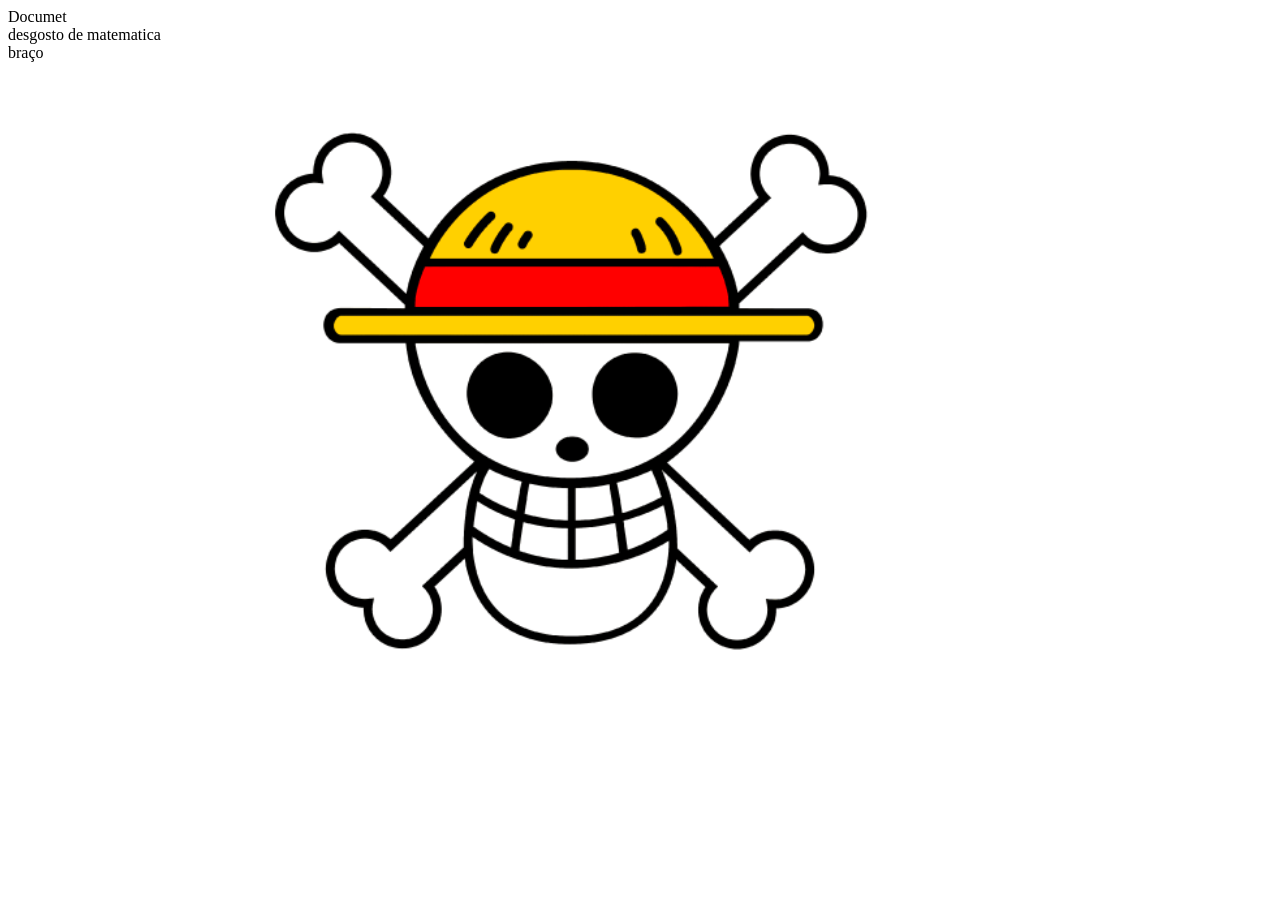
==== index.html @ d759d72b "Add files via upload" ====
<!DOCTYPE html>
<html lang="pt.br">
<head>
    <meta charset="UTF-8">
    <meta name="viewport" content="width=device-width, initial-scale=1.0">
    <litle>Documet</litle>
    <link rel="styleheet" href="style.css">
</head>
<body>
    <header>
        <div>
            desgosto de matematica
        </div>
    </header>
    <aside>braço</aside>
    <main>
        <div class="main">
            <div class="card">
            <img src="imagens/one.piece" alt="">

            </div>
        </div>
    </main>
</body>
</html>
---- style.css ----
body{
    display: grid;
    grid-template-areas: ;
    grid-template-rows: 200px 600px 150px;
    grid-template-columns: 200px auto auto;
}
header{
    gri
}
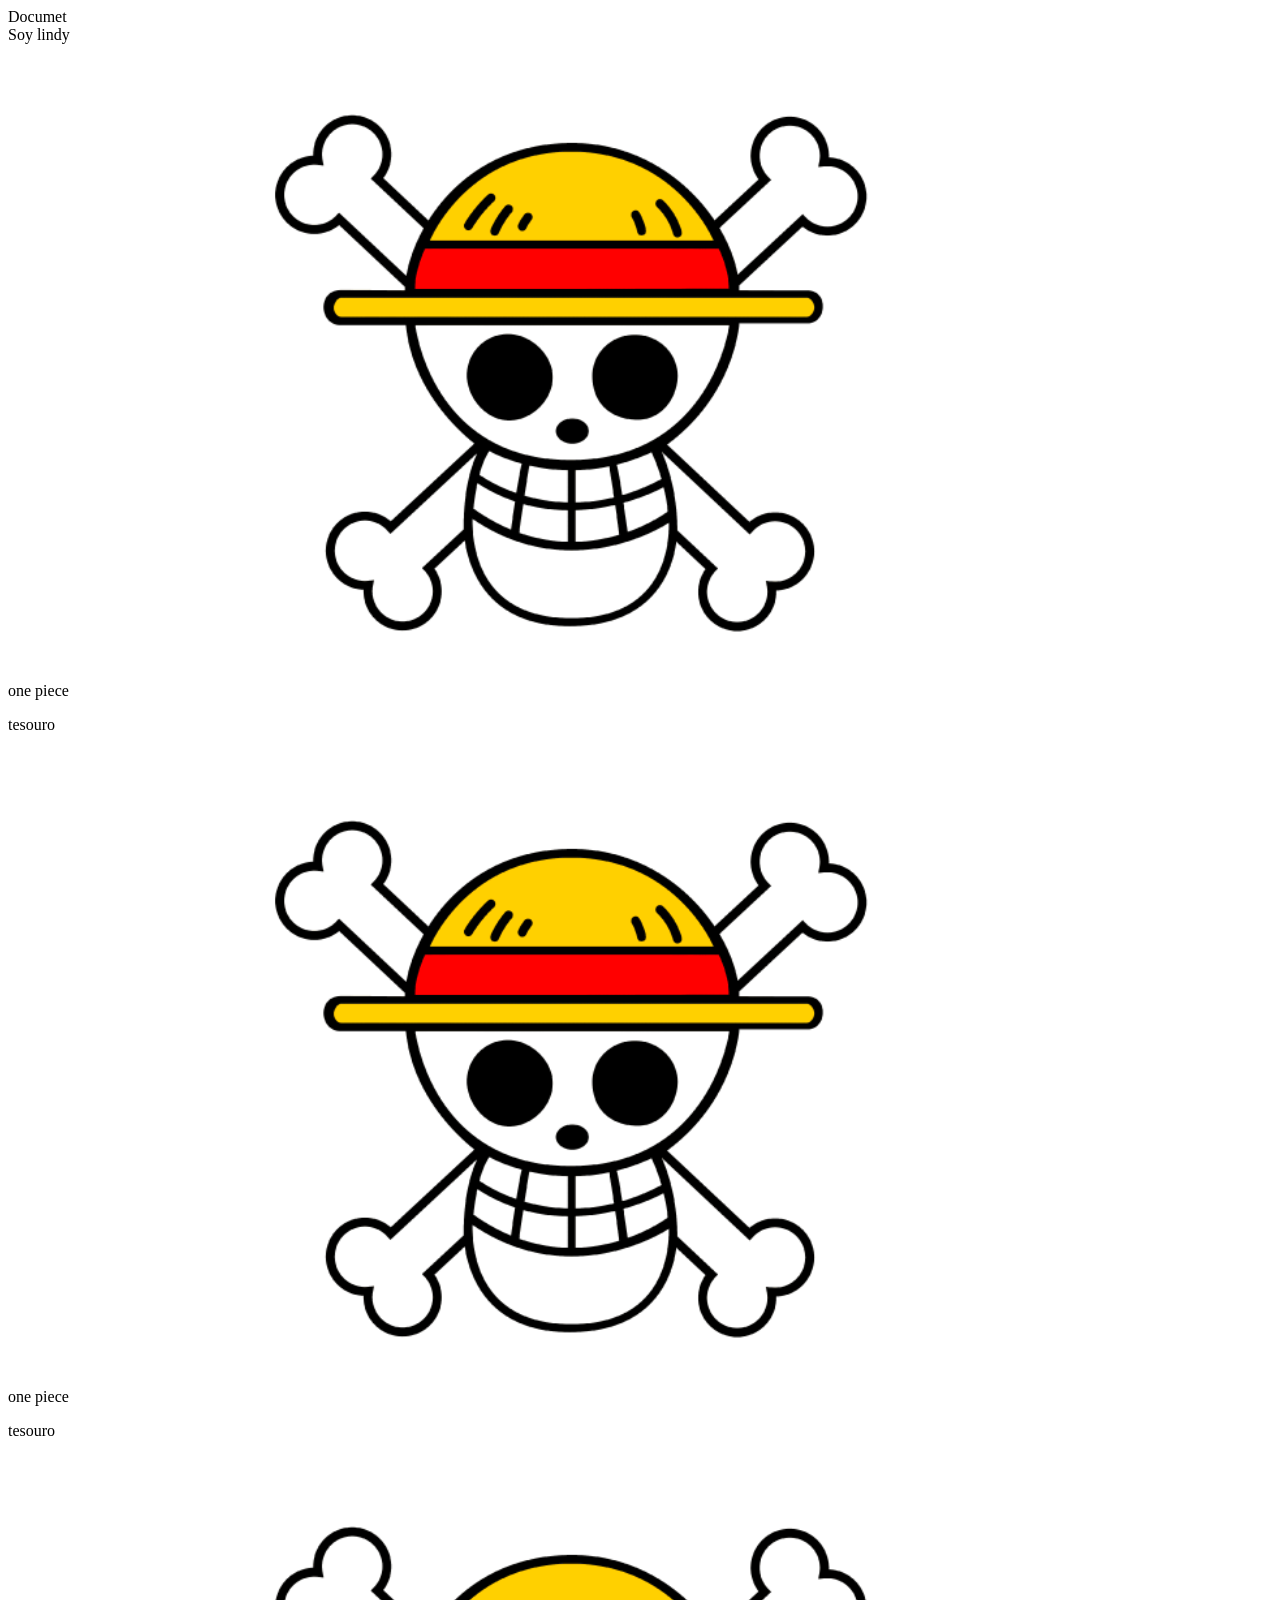
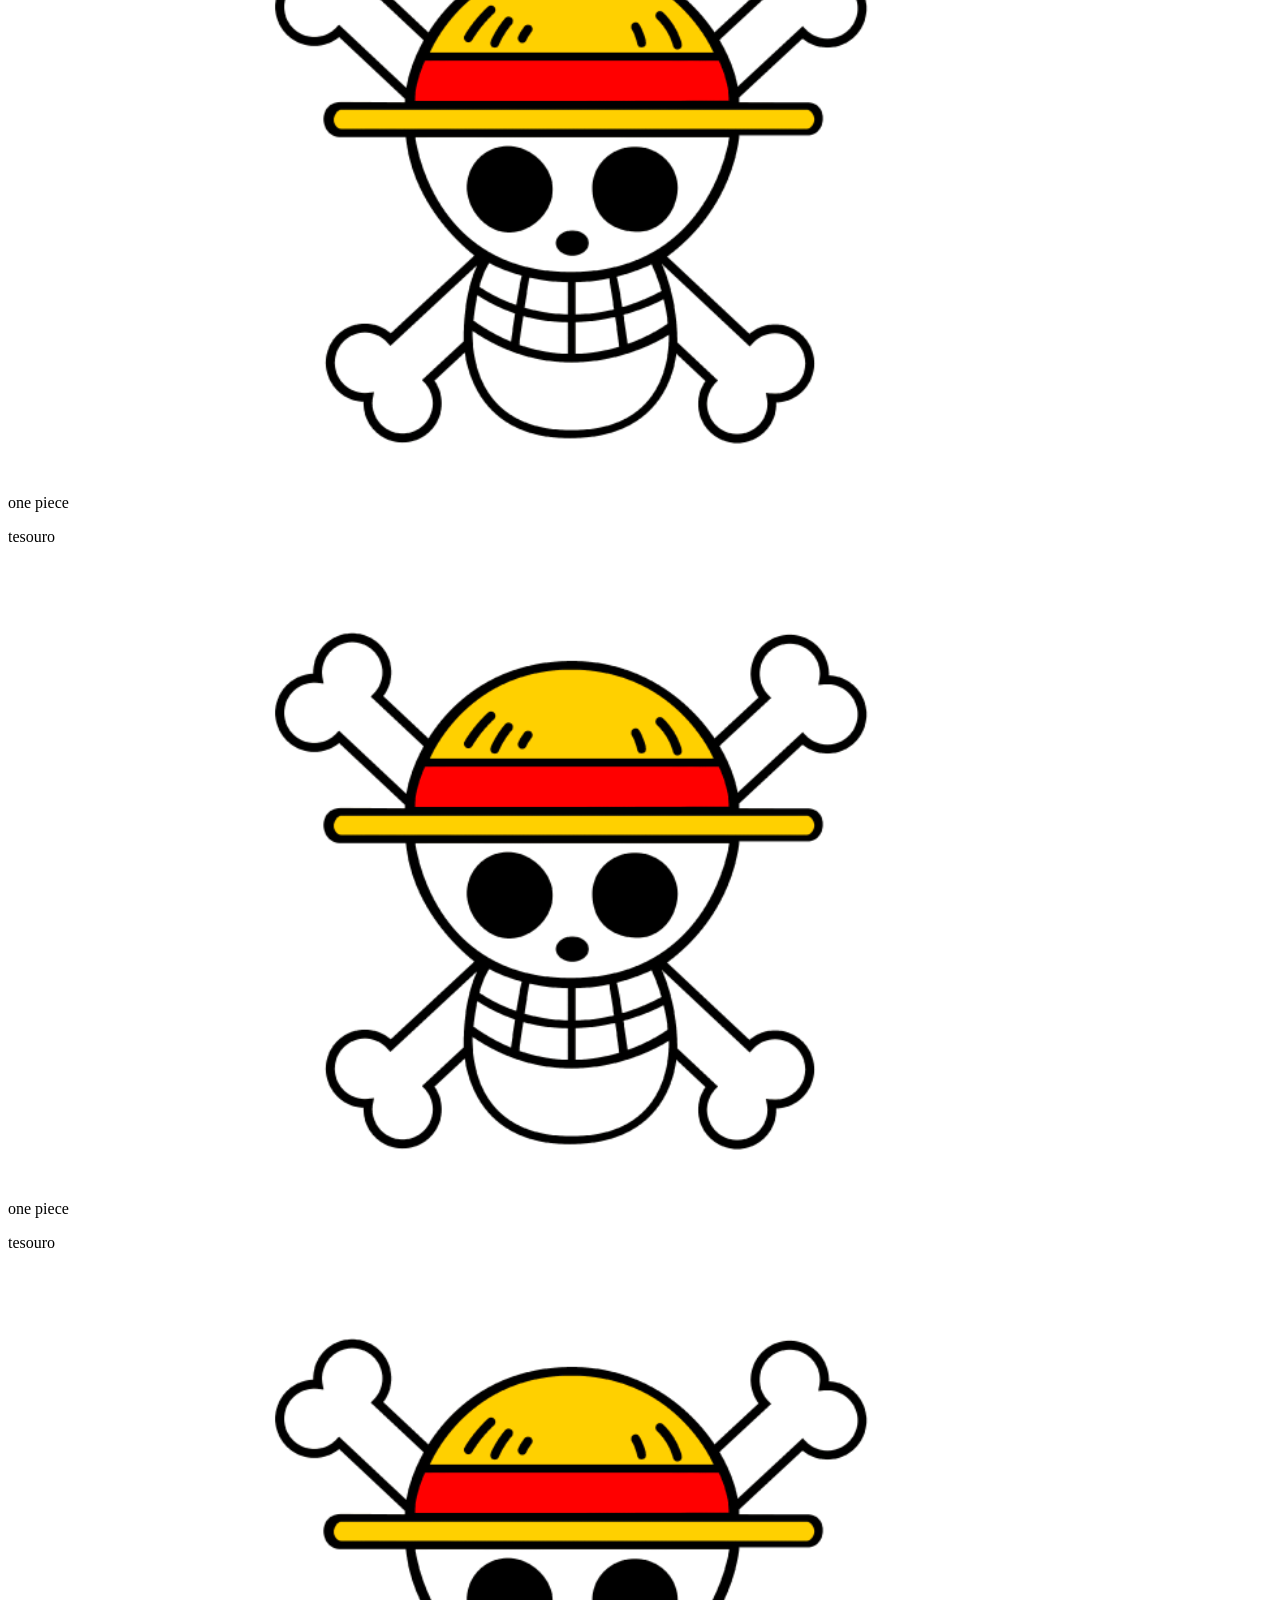
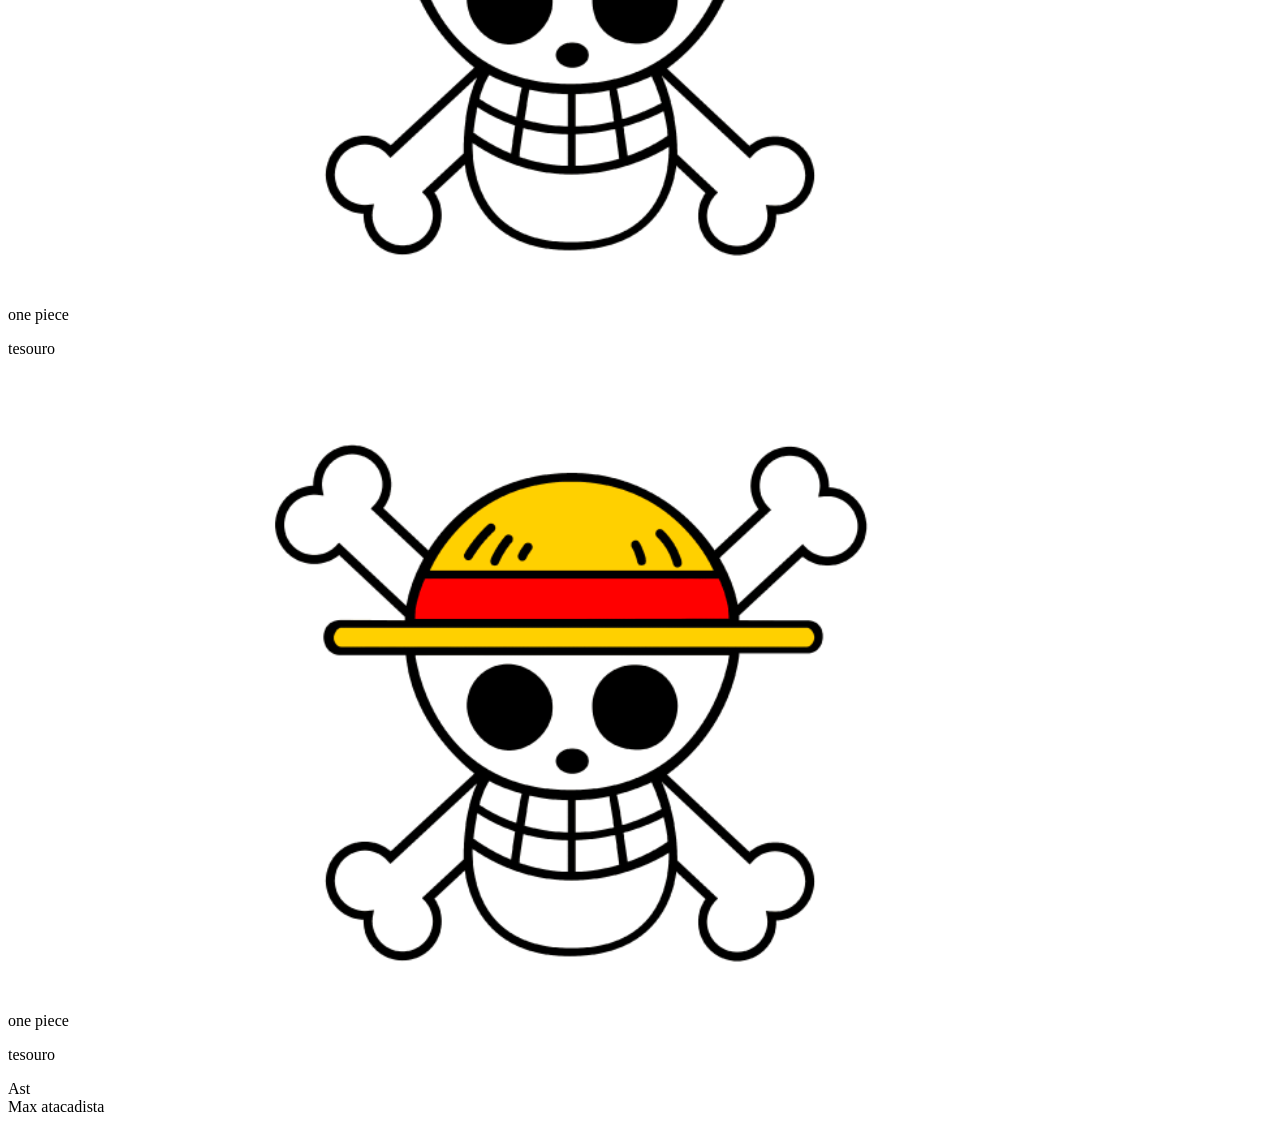
==== commit acc6d214: "Add files via upload" ====
--- a/index.html
+++ b/index.html
@@ -8,18 +8,48 @@
 </head>
 <body>
     <header>
-        <div>
-            desgosto de matematica
+        Soy lindy
+    </header>
+    <main>
+        <section>
+        <div class="card">
+            <img class="onepiece" src="imagens/one.piece">
+            <p>one piece</p>
+            <p>tesouro</p>
         </div>
-    </header>
-    <aside>braço</aside>
-    <main>
-        <div class="main">
-            <div class="card">
-            <img src="imagens/one.piece" alt="">
+        <div class="card">
+            <img class="onepiece" src="imagens/one.piece">
+            <p>one piece</p>
+            <p>tesouro</p>
+        </div>
+        <div class="card">
+            <img class="onepiece" src="imagens/one.piece">
+            <p>one piece</p>
+            <p>tesouro</p>
+        </div>
+        <div class="card">
+            <img class="onepiece" src="imagens/one.piece">
+            <p>one piece</p>
+            <p>tesouro</p>
+        </div>
+        <div class="card">
+            <img class="onepiece" src="imagens/one.piece">
+            <p>one piece</p>
+            <p>tesouro</p>
+        </div>
+        <div class="card">
+            <img class="onepiece" src="imagens/one.piece">
+            <p>one piece</p>
+            <p>tesouro</p>
+        </div>
+        </section>
 
-            </div>
-        </div>
-    </main>
+</main>
+<aside>
+    Ast
+</aside>
+<footer>
+    Max atacadista
+</footer>
 </body>
-</html>
+</html>
--- a/style.css
+++ b/style.css
@@ -1,9 +1,86 @@
+body{
+    display: grid
+    grid-template-areas:
+    "cabeca cabeca cabeca"
+    "braco corpo corpo"
+    "perna perna perna";
+    grid-template-rows: 200px 750px 250px;
+    grid-template-columns: 200px 150px;
+}
+header{
+    background-color: blue;
+    grid-area: cabeca;
+}
+main{
+    background-color: blueviolet;
+    grid-area: corpo;
+    height: 750px;
+}
+aside{
+    background-color: aquamarine;
+    grid-area: braco;
+}
+footer{
+    background-color: brown;
+    grid-area: perna;
+    height: auto;
+}
+@media only screen and (max-width: 850px){
 body{
     display: grid;
-    grid-template-areas: ;
-    grid-template-rows: 200px 600px 150px;
-    grid-template-columns: 200px auto auto;
+    grid-template-areas: 
+    "cabeca cabeca"
+    "braco braco"
+    "corpo corpo"
+    "perna perna";
+    grid-template-rows: 200px 50px auto 250px;
+    grid-template-columns: 80px auto;
 }
-header{
-    gri
+}
+@media only screen and (max-width: 550px){
+body{
+    "corpo corpo"
+    "perna parna"
+    grid-template-rows: 220px 50px auto 250px;
+    grid-template-columns: 80px auto;
+}
+}
+@media only screen and (max-width: 550px){
+body{
+    display: grid;
+    grid-template-areas: 
+    "cabeca"
+    "corpo"
+    "perna";
+    grid-template-rows: 150px auto 150px;
+    grid-template-columns: 550px;
+
+}
+}
+.art{
+    display: flex;
+    flex-wrap: wrap;
+    justify-content: center;
+    align-items: center;
+}
+.card{
+    border: pink 2px solid;
+    background-color: yellow;
+    width: 400px;
+    padding: 20px;
+    text-align: center;
+    border-radius: 15px;
+    margin: 20px;
+}
+.img_card{
+    width: 300px;
+    height: auto;
+}
+.texto_card{
+    color: aliceblue;
+    font-size: x-large;
+}
+.jogadores{
+    width: 300px;
+    height: auto;
 }
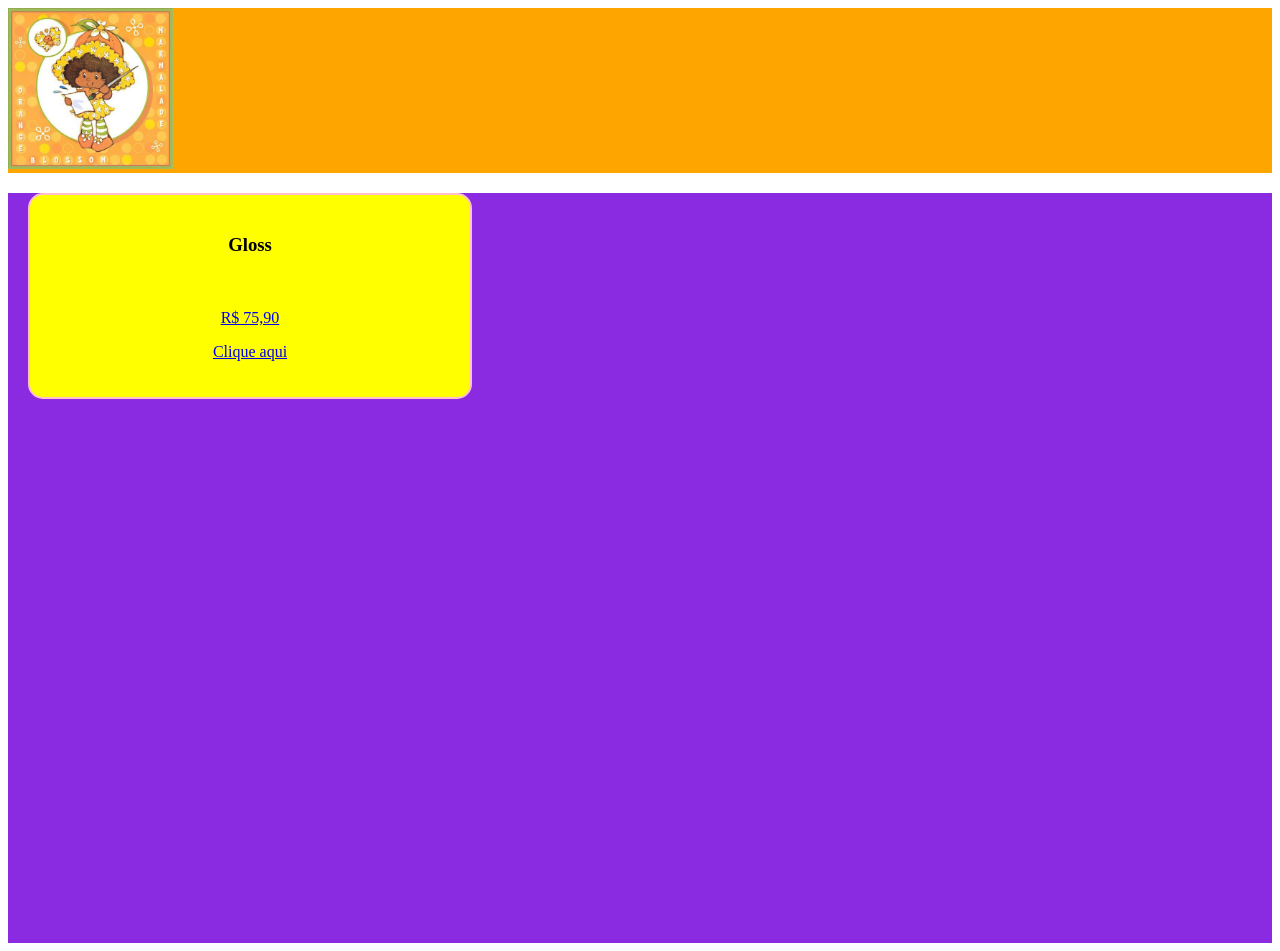
==== commit 945ab274: "Add files via upload" ====
--- a/index.html
+++ b/index.html
@@ -3,53 +3,26 @@
 <head>
     <meta charset="UTF-8">
     <meta name="viewport" content="width=device-width, initial-scale=1.0">
-    <litle>Documet</litle>
-    <link rel="styleheet" href="style.css">
+    <title>Laranjinha</title>
+    <link rel="stylesheet" href="style.css">
 </head>
+
 <body>
     <header>
-        Soy lindy
+    <img class="logo" src="imagens/logo.laranjinha">
     </header>
     <main>
-        <section>
+    
+    <section class="mae">
         <div class="card">
-            <img class="onepiece" src="imagens/one.piece">
-            <p>one piece</p>
-            <p>tesouro</p>
+            <h3>Gloss</h3>
+            <a href="Gloss">
+                <img src="" alt="">
+                <p>R$ 75,90</p>
+                <div class="botao">
+                    <p>Clique aqui</p>
+                </div>
+            </a>
         </div>
-        <div class="card">
-            <img class="onepiece" src="imagens/one.piece">
-            <p>one piece</p>
-            <p>tesouro</p>
-        </div>
-        <div class="card">
-            <img class="onepiece" src="imagens/one.piece">
-            <p>one piece</p>
-            <p>tesouro</p>
-        </div>
-        <div class="card">
-            <img class="onepiece" src="imagens/one.piece">
-            <p>one piece</p>
-            <p>tesouro</p>
-        </div>
-        <div class="card">
-            <img class="onepiece" src="imagens/one.piece">
-            <p>one piece</p>
-            <p>tesouro</p>
-        </div>
-        <div class="card">
-            <img class="onepiece" src="imagens/one.piece">
-            <p>one piece</p>
-            <p>tesouro</p>
-        </div>
-        </section>
 
-</main>
-<aside>
-    Ast
-</aside>
-<footer>
-    Max atacadista
-</footer>
-</body>
-</html>+    </section>
--- a/style.css
+++ b/style.css
@@ -1,3 +1,27 @@
+header{
+    background-color: orange;
+    margin: 0%;
+}
+.logo{
+    width: 165px;
+}
+
+
+
+
+
+
+
+
+
+
+
+
+
+
+
+
+
 body{
     display: grid
     grid-template-areas:
@@ -6,10 +30,6 @@
     "perna perna perna";
     grid-template-rows: 200px 750px 250px;
     grid-template-columns: 200px 150px;
-}
-header{
-    background-color: blue;
-    grid-area: cabeca;
 }
 main{
     background-color: blueviolet;
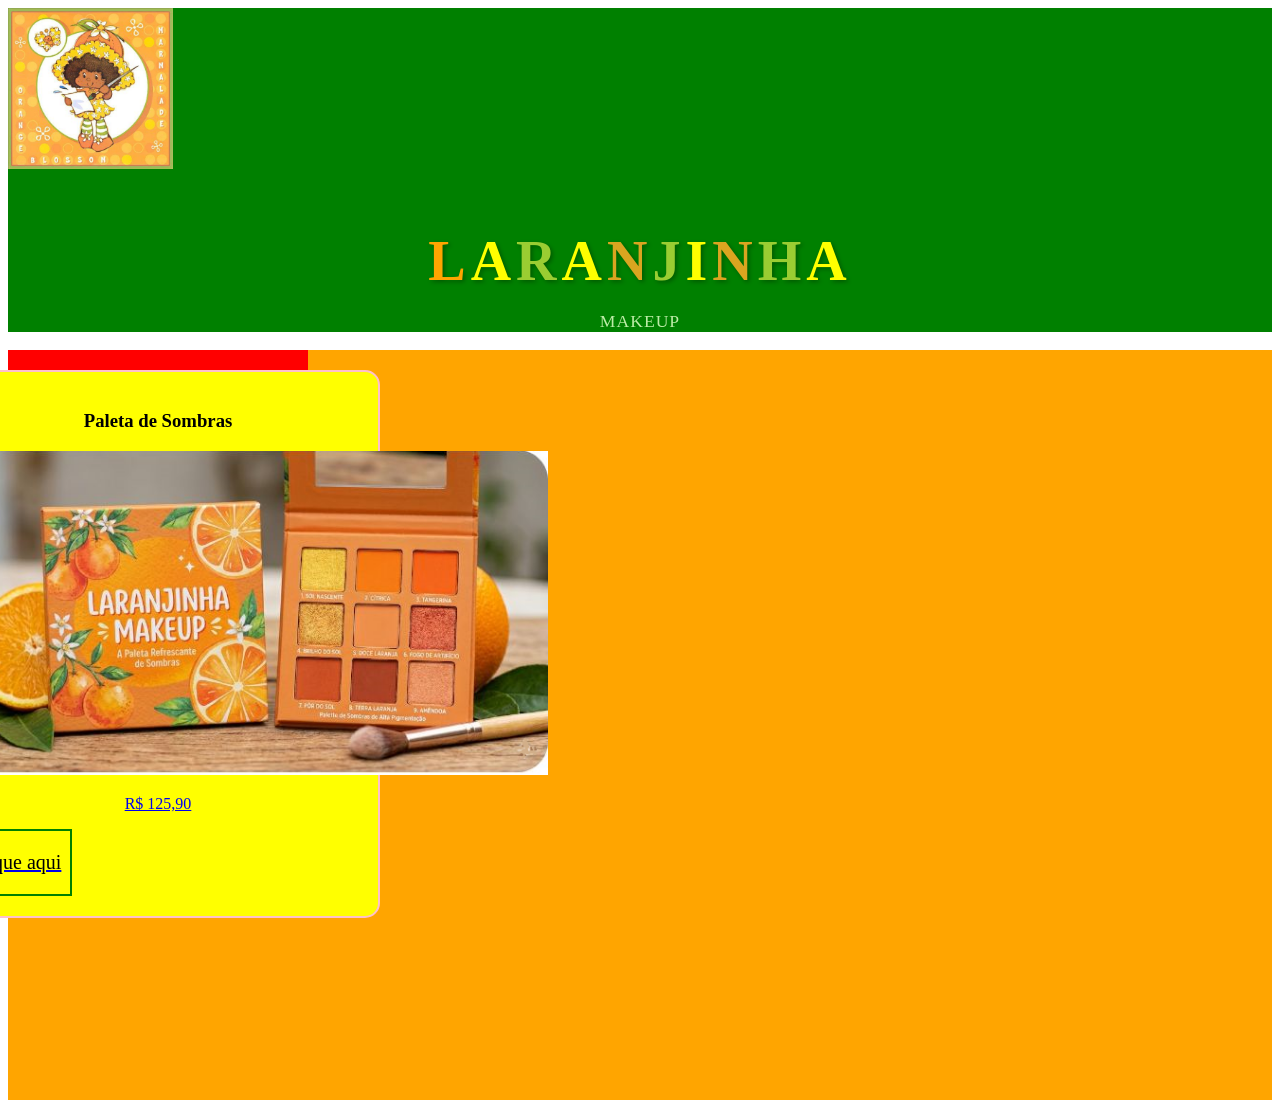
==== commit d963dc3d: "Add files via upload" ====
--- a/index.html
+++ b/index.html
@@ -10,15 +10,24 @@
 <body>
     <header>
     <img class="logo" src="imagens/logo.laranjinha">
+     <div class="titulo-principal">
+                <p class="rainbow">
+                    <span id="ll">L</span><span id="aa">A</span><span id="rr">R</span><span id="aa">A</span><span id="nn">N</span><span id="jj">J</span><span id="ii">I</span><span id="nn">N</span><span id="hh">H</span><span id="aa">A</span>
+                </p>
+                <p class="subtitulo">MAKEUP</p>
+            </div>
+
+            <img class="parana" src="imagens/Brasão_do_Paraná.svg" alt="Brasão PR" onerror="this.style.display='none'">
+        </div>
     </header>
     <main>
     
     <section class="mae">
         <div class="card">
-            <h3>Gloss</h3>
-            <a href="Gloss">
-                <img src="" alt="">
-                <p>R$ 75,90</p>
+            <h3>Paleta de Sombras</h3>
+            <a href="paleta.html">
+                <img src="imagens/paleta.png">
+                <p>R$ 125,90</p>
                 <div class="botao">
                     <p>Clique aqui</p>
                 </div>
--- a/style.css
+++ b/style.css
@@ -1,14 +1,92 @@
 header{
+    background-color: green;
+    margin: 0%;
+}
+main{
     background-color: orange;
-    margin: 0%;
+    grid-area: corpo;
+    height: 750px;
 }
 .logo{
     width: 165px;
 }
 
+.titulo-principal {
+    text-align: center;
+}
 
+.rainbow {
+    font-size: 3.5rem;
+    font-weight: 900;
+    letter-spacing: 5px;
+    text-shadow: 2px 2px 4px rgba(0,0,0,0.3);
+    margin-bottom: 5px;
+}
 
+/* Cores das letras do título */
+#ll { color: orange; }
+#aa { color: yellow; }
+#rr { color: yellowgreen; }
+#nn { color: goldenrod; }
+#jj { color: yellowgreen; }
+#ii { color: yellow;}
+#hh { color: yellowgreen; }
 
+.subtitulo {
+    font-size: 1.1rem;
+    color: #bdeca7;
+    letter-spacing: 1px;
+}
+
+.mae{
+    background-color: rgb(255, 0, 0);
+    height: 300px;
+    width: 300px;
+    display: flex;
+    align-items: center;
+    justify-content: center;
+    flex-wrap: wrap;
+}
+.card{
+    border: pink 2px solid;
+    background-color: yellow;
+    width: 400px;
+    padding: 20px;
+    text-align: center;
+    border-radius: 15px;
+    margin: 20px;
+}
+img{
+    width: 590px;
+}
+.detalhes{
+    background-color: blueviolet;
+    display: flex;
+    flex-direction: column;
+    justify-content: center;
+    align-items: center;
+    margin: 160px;
+}
+.paleta{
+    display: flex;
+    flex-direction: row;
+    justify-content: space-around;
+}
+.botao{
+    border: 2px green solid;
+    width: 110px;
+    color: black;
+    font-size: 20px;
+}
+/*muda a cor do butão e do texto*/
+.botao:hover{
+    color: rgb(0, 0, 0);
+    background-color: rgb(9, 255, 0);
+}
+footer{
+    height: 300px;
+    background-color: blueviolet;
+}
 
 
 
@@ -24,17 +102,11 @@
 
 body{
     display: grid
-    grid-template-areas:
     "cabeca cabeca cabeca"
     "braco corpo corpo"
     "perna perna perna";
     grid-template-rows: 200px 750px 250px;
     grid-template-columns: 200px 150px;
-}
-main{
-    background-color: blueviolet;
-    grid-area: corpo;
-    height: 750px;
 }
 aside{
     background-color: aquamarine;
@@ -59,8 +131,6 @@
 }
 @media only screen and (max-width: 550px){
 body{
-    "corpo corpo"
-    "perna parna"
     grid-template-rows: 220px 50px auto 250px;
     grid-template-columns: 80px auto;
 }
@@ -83,15 +153,6 @@
     justify-content: center;
     align-items: center;
 }
-.card{
-    border: pink 2px solid;
-    background-color: yellow;
-    width: 400px;
-    padding: 20px;
-    text-align: center;
-    border-radius: 15px;
-    margin: 20px;
-}
 .img_card{
     width: 300px;
     height: auto;
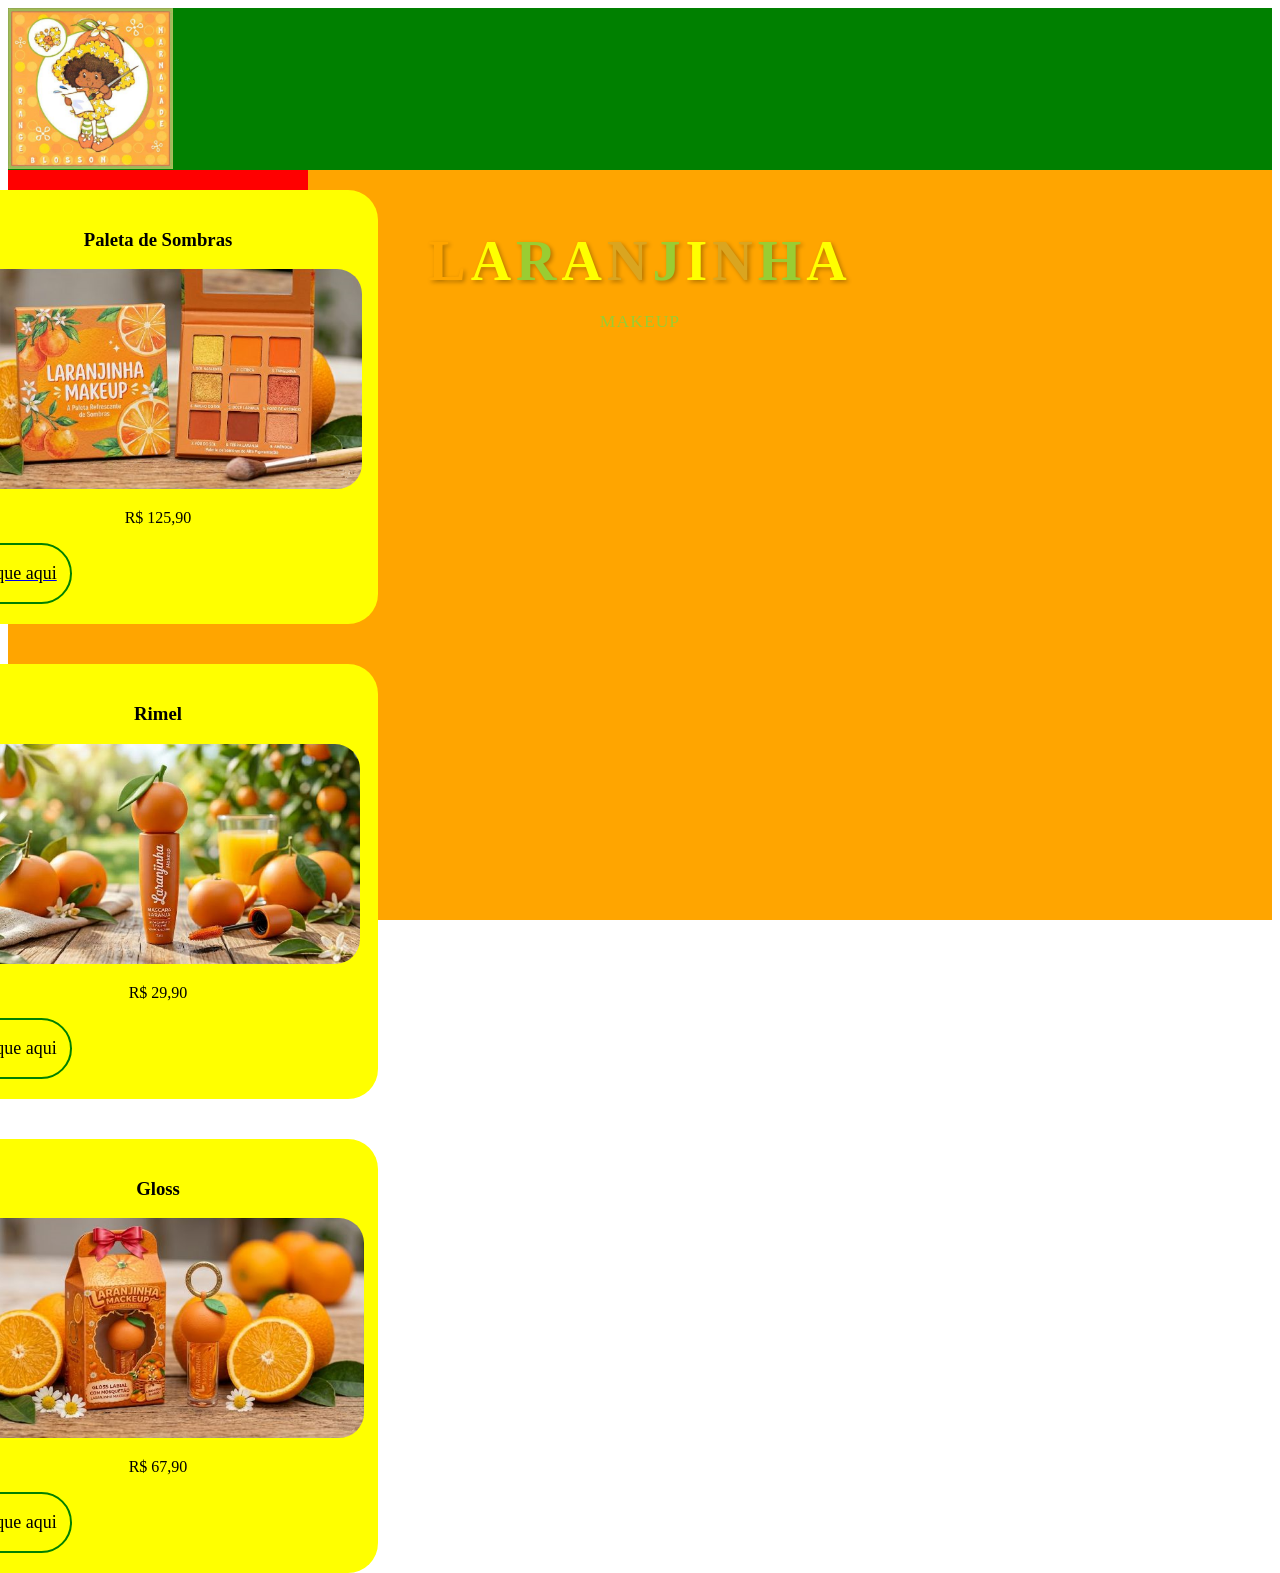
==== commit cde78f34: "Add files via upload" ====
--- a/index.html
+++ b/index.html
@@ -10,24 +10,39 @@
 <body>
     <header>
     <img class="logo" src="imagens/logo.laranjinha">
-     <div class="titulo-principal">
+    <div class="titulo-principal">
                 <p class="rainbow">
                     <span id="ll">L</span><span id="aa">A</span><span id="rr">R</span><span id="aa">A</span><span id="nn">N</span><span id="jj">J</span><span id="ii">I</span><span id="nn">N</span><span id="hh">H</span><span id="aa">A</span>
                 </p>
                 <p class="subtitulo">MAKEUP</p>
-            </div>
-
-            <img class="parana" src="imagens/Brasão_do_Paraná.svg" alt="Brasão PR" onerror="this.style.display='none'">
-        </div>
+    </div>
     </header>
     <main>
     
     <section class="mae">
         <div class="card">
             <h3>Paleta de Sombras</h3>
-            <a href="paleta.html">
-                <img src="imagens/paleta.png">
+            <img src="imagens/paleta.png">
                 <p>R$ 125,90</p>
+                <a href="paleta.html">
+                <div class="botao">
+                    <p>Clique aqui</p>
+                </div>
+            </a>
+        </div>
+        <div class="card">
+            <h3>Rimel</h3>
+                <img src="imagens/remil.png">
+                <p>R$ 29,90</p>
+                <div class="botao">
+                    <p>Clique aqui</p>
+                </div>
+            </a>
+        </div>
+        <div class="card">
+            <h3>Gloss</h3>
+                <img src="imagens/gloss.png">
+                <p>R$ 67,90</p>
                 <div class="botao">
                     <p>Clique aqui</p>
                 </div>
--- a/style.css
+++ b/style.css
@@ -1,12 +1,9 @@
 header{
     background-color: green;
-    margin: 0%;
+    margin: 0;
+    height: 162px;
 }
-main{
-    background-color: orange;
-    grid-area: corpo;
-    height: 750px;
-}
+
 .logo{
     width: 165px;
 }
@@ -34,8 +31,14 @@
 
 .subtitulo {
     font-size: 1.1rem;
-    color: #bdeca7;
+    color: yellowgreen;
     letter-spacing: 1px;
+}
+
+main{
+    background-color: orange;
+    grid-area: corpo;
+    height: 750px;
 }
 
 .mae{
@@ -47,18 +50,25 @@
     justify-content: center;
     flex-wrap: wrap;
 }
+
 .card{
-    border: pink 2px solid;
+    border: yellowgreen;
     background-color: yellow;
     width: 400px;
     padding: 20px;
     text-align: center;
-    border-radius: 15px;
+    border-radius: 30px;
     margin: 20px;
 }
-img{
-    width: 590px;
+.card:hover{
+    box-shadow: inset 2px 2px 2px 1px rgba(m0, 0, 0, 0.2);
 }
+.card img{
+    max-height: 220px;
+    width: auto;
+    border-radius: 25px;
+}
+
 .detalhes{
     background-color: blueviolet;
     display: flex;
@@ -67,101 +77,27 @@
     align-items: center;
     margin: 160px;
 }
+
 .paleta{
     display: flex;
     flex-direction: row;
     justify-content: space-around;
 }
+
 .botao{
     border: 2px green solid;
+    border-radius: 200px;
     width: 110px;
     color: black;
-    font-size: 20px;
+    font-size: large;
 }
 /*muda a cor do butão e do texto*/
 .botao:hover{
     color: rgb(0, 0, 0);
     background-color: rgb(9, 255, 0);
 }
+
 footer{
     height: 300px;
     background-color: blueviolet;
-}
-
-
-
-
-
-
-
-
-
-
-
-
-
-body{
-    display: grid
-    "cabeca cabeca cabeca"
-    "braco corpo corpo"
-    "perna perna perna";
-    grid-template-rows: 200px 750px 250px;
-    grid-template-columns: 200px 150px;
-}
-aside{
-    background-color: aquamarine;
-    grid-area: braco;
-}
-footer{
-    background-color: brown;
-    grid-area: perna;
-    height: auto;
-}
-@media only screen and (max-width: 850px){
-body{
-    display: grid;
-    grid-template-areas: 
-    "cabeca cabeca"
-    "braco braco"
-    "corpo corpo"
-    "perna perna";
-    grid-template-rows: 200px 50px auto 250px;
-    grid-template-columns: 80px auto;
-}
-}
-@media only screen and (max-width: 550px){
-body{
-    grid-template-rows: 220px 50px auto 250px;
-    grid-template-columns: 80px auto;
-}
-}
-@media only screen and (max-width: 550px){
-body{
-    display: grid;
-    grid-template-areas: 
-    "cabeca"
-    "corpo"
-    "perna";
-    grid-template-rows: 150px auto 150px;
-    grid-template-columns: 550px;
-
-}
-}
-.art{
-    display: flex;
-    flex-wrap: wrap;
-    justify-content: center;
-    align-items: center;
-}
-.img_card{
-    width: 300px;
-    height: auto;
-}
-.texto_card{
-    color: aliceblue;
-    font-size: x-large;
-}
-.jogadores{
-    width: 300px;
-    height: auto;
 }
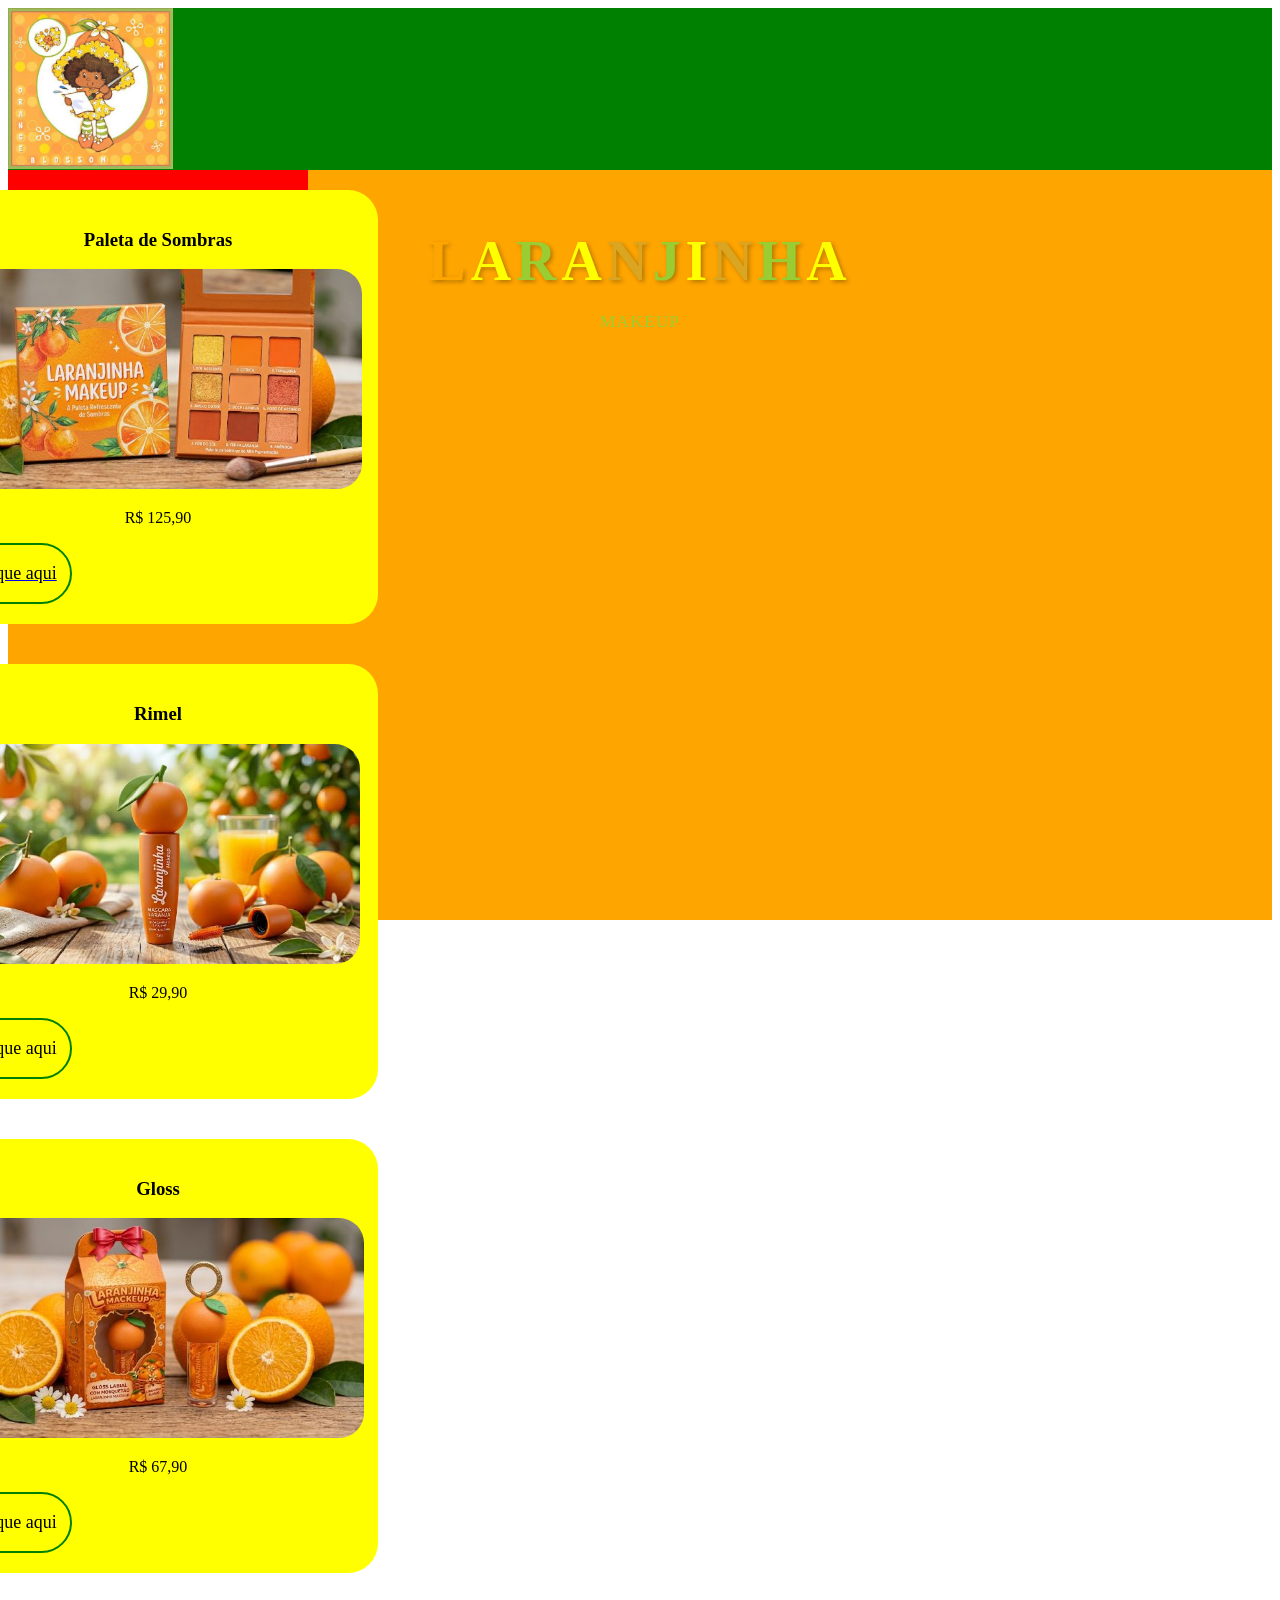
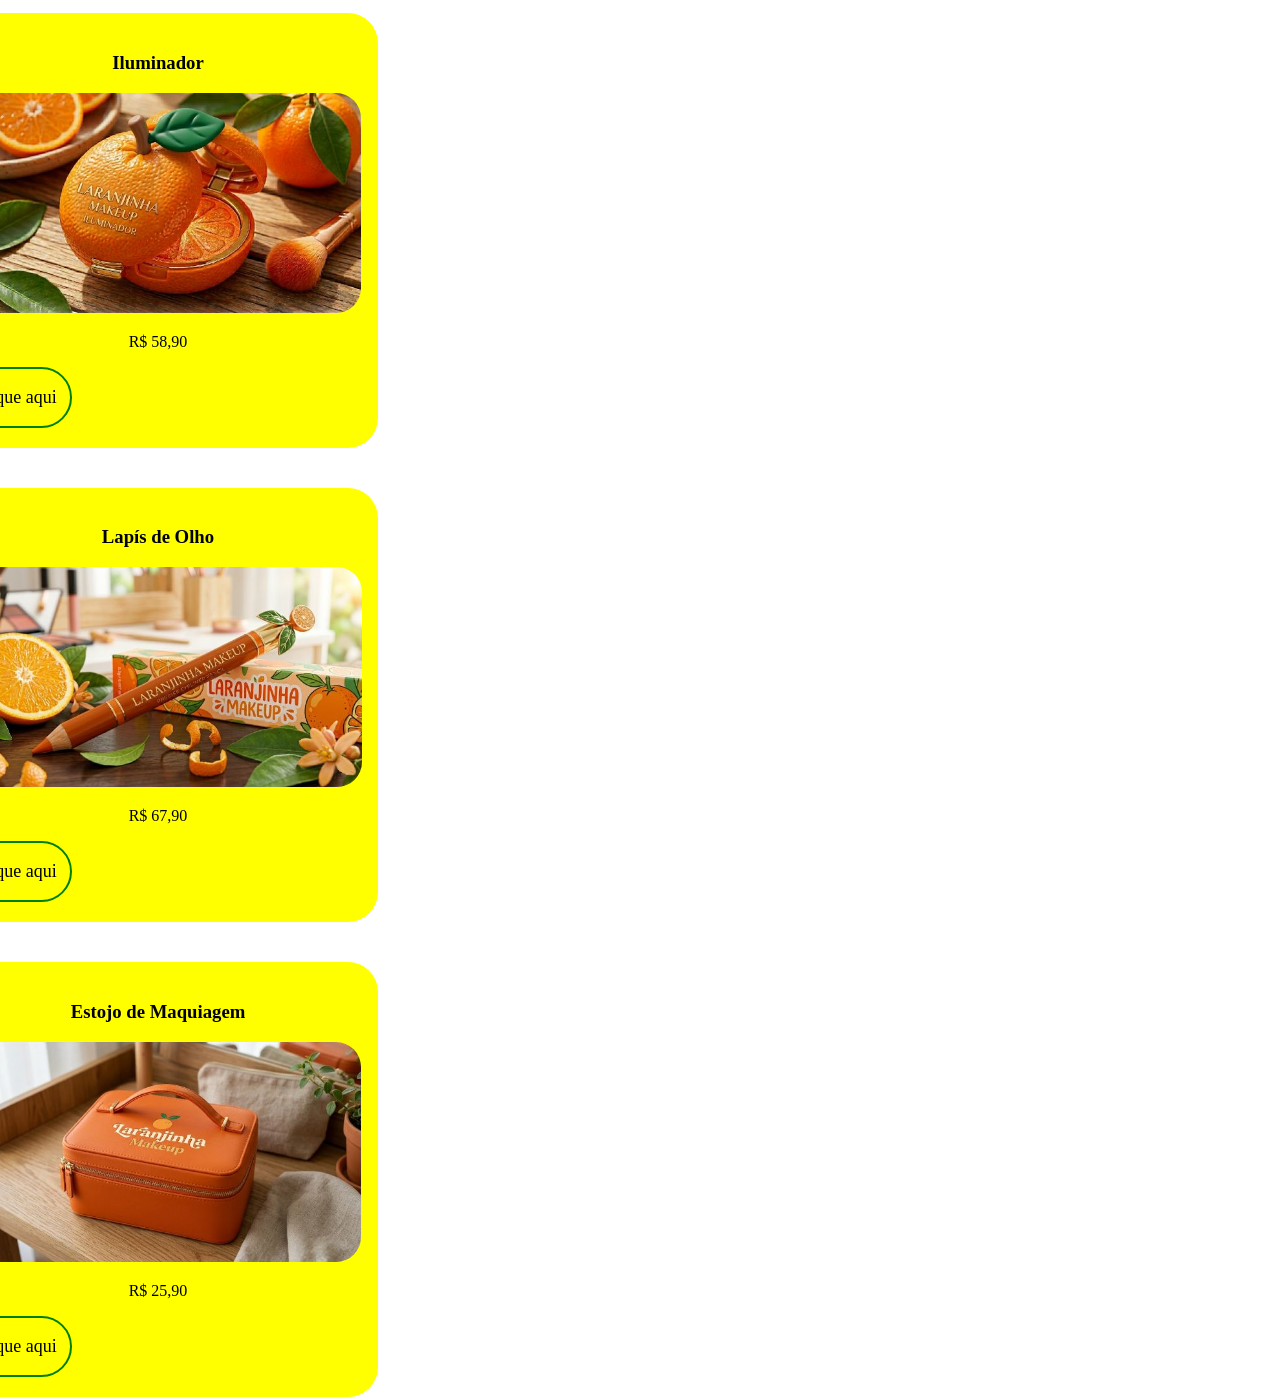
==== commit 7698d71a: "Add files via upload" ====
--- a/index.html
+++ b/index.html
@@ -48,5 +48,31 @@
                 </div>
             </a>
         </div>
-
+        <div class="card">
+            <h3>Iluminador</h3>
+                <img src="imagens/iluminador.png">
+                <p>R$ 58,90</p>
+                <div class="botao">
+                    <p>Clique aqui</p>
+                </div>
+            </a>
+        </div>
+        <div class="card">
+            <h3>Lapís de Olho</h3>
+                <img src="imagens/lapis.png">
+                <p>R$ 67,90</p>
+                <div class="botao">
+                    <p>Clique aqui</p>
+                </div>
+            </a>
+        </div>
+        <div class="card">
+            <h3>Estojo de Maquiagem</h3>
+                <img src="imagens/Estojo.png">
+                <p>R$ 25,90</p>
+                <div class="botao">
+                    <p>Clique aqui</p>
+                </div>
+            </a>
+        </div>
     </section>
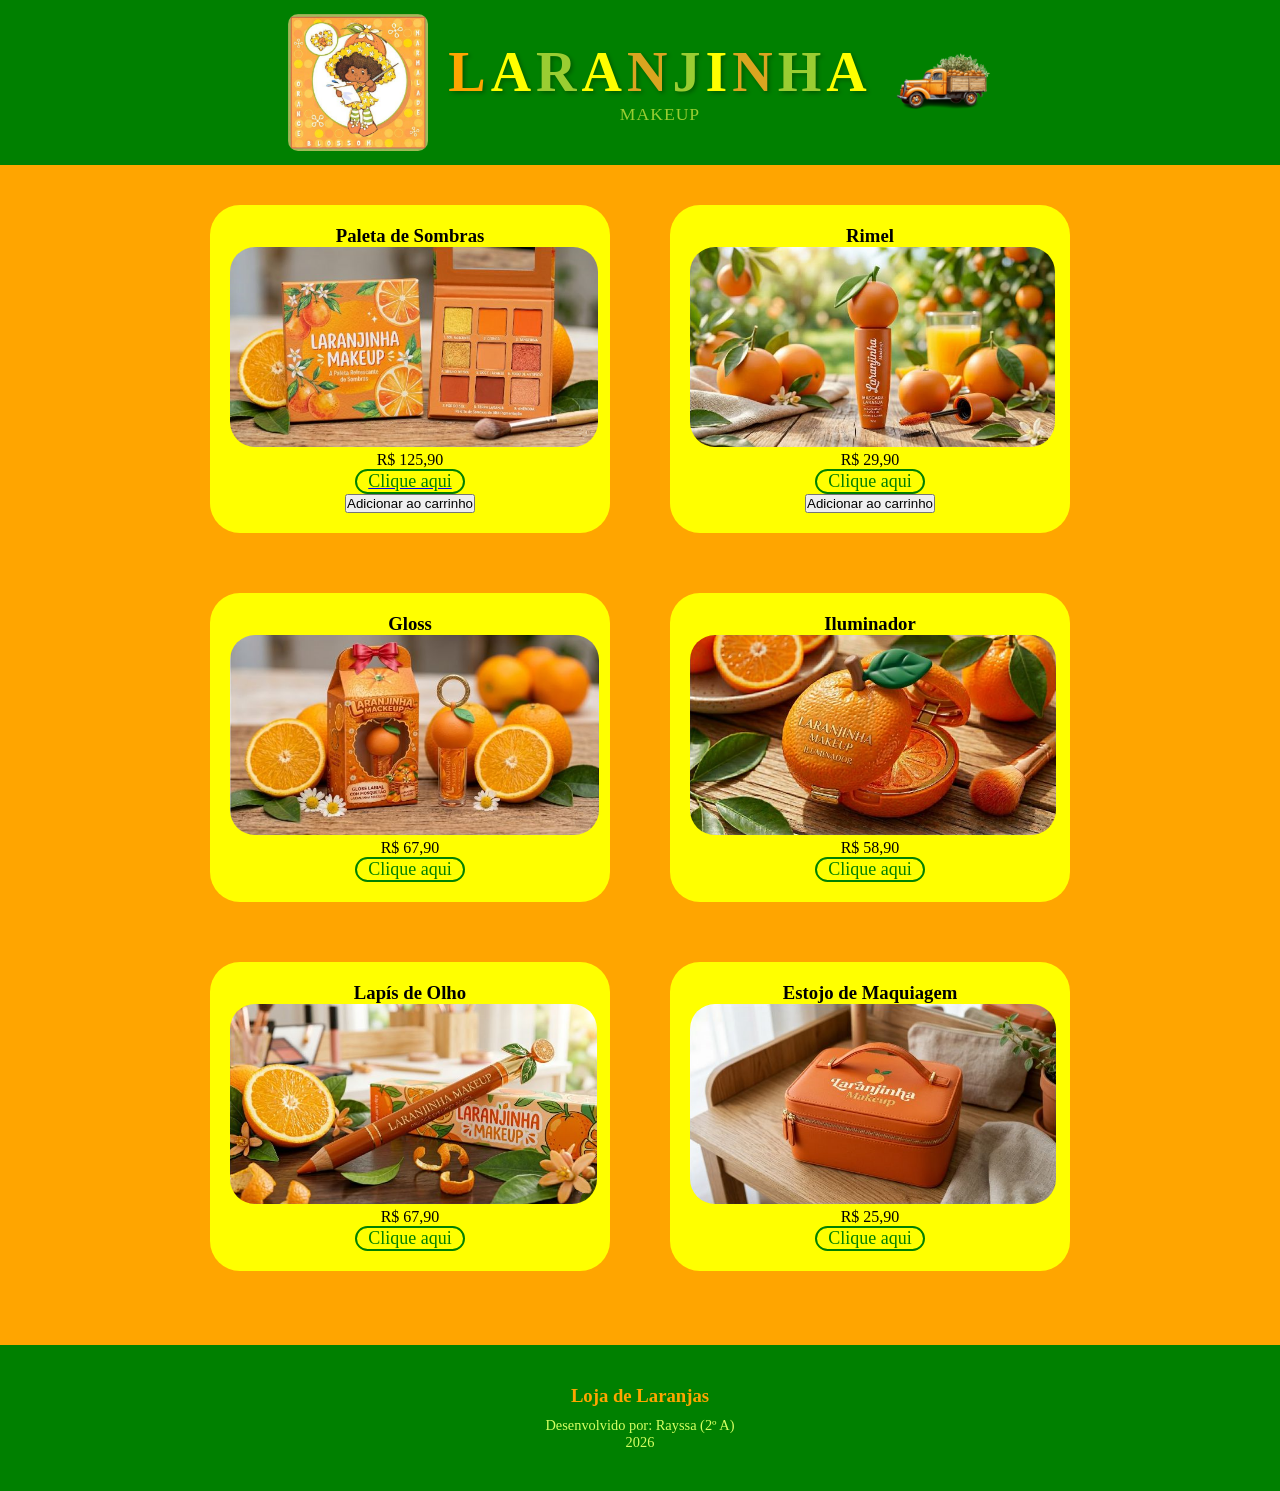
==== commit 2d642725: "Add files via upload" ====
--- a/index.html
+++ b/index.html
@@ -16,7 +16,13 @@
                 </p>
                 <p class="subtitulo">MAKEUP</p>
     </div>
+    <img src="imagens/laranj-removebg-preview.png" class="icone-carrinho" onclick="abrirCarrinho()">
     </header>
+    <div id="carrinho" class="carrinho">
+    <h2>Seu Carrinho</h2>
+    <ul id="lista-carrinho"></ul>
+    <p>Total: R$ <span id="total">0.00</span></p>
+    </div>
     <main>
     
     <section class="mae">
@@ -29,6 +35,9 @@
                     <p>Clique aqui</p>
                 </div>
             </a>
+            <button onclick="adicionarCarrinho('Paleta de Sombras', 125.90)">
+            Adicionar ao carrinho
+            </button>
         </div>
         <div class="card">
             <h3>Rimel</h3>
@@ -38,6 +47,9 @@
                     <p>Clique aqui</p>
                 </div>
             </a>
+            <button onclick="adicionarCarrinho('Rimel', 29.90)">
+            Adicionar ao carrinho
+            </button>
         </div>
         <div class="card">
             <h3>Gloss</h3>
@@ -75,4 +87,15 @@
                 </div>
             </a>
         </div>
-    </section>+    </section>
+    </main>
+    <footer>
+        <div class="footer-content">
+            <h3>Loja de Laranjas</h3>
+            <p>Desenvolvido por: Rayssa (2º A)</p>
+            <p>2026</p>
+        </div>
+    </footer>
+    <script src="script.js"></script>
+</body>
+</html>
--- a/style.css
+++ b/style.css
@@ -1,15 +1,34 @@
+*{
+    margin: 0;
+    padding: 0;
+    box-sizing: border-box;
+}
+
 header{
     background-color: green;
     margin: 0;
-    height: 162px;
+    height: 165px;
+
+    display: flex;
+    align-items: center;
+    justify-content: center;
+    gap: 20px;
 }
 
 .logo{
-    width: 165px;
+    width: 140px;
+    height: auto;
+    border-radius: 10px;
 }
 
 .titulo-principal {
-    text-align: center;
+    display: flex;
+    flex-direction: column;
+    align-items: center;
+    justify-content: center;
+}
+.titulo-principal p{
+    margin: 0;
 }
 
 .rainbow {
@@ -38,17 +57,20 @@
 main{
     background-color: orange;
     grid-area: corpo;
-    height: 750px;
+    height: 1180px;
 }
 
 .mae{
-    background-color: rgb(255, 0, 0);
-    height: 300px;
-    width: 300px;
     display: flex;
-    align-items: center;
     justify-content: center;
+    align-items: flex-start;
     flex-wrap: wrap;
+    gap: 20px;
+
+    width: 100%;
+    height: auto;
+    background-color: orange;
+    padding: 20px;
 }
 
 .card{
@@ -64,7 +86,7 @@
     box-shadow: inset 2px 2px 2px 1px rgba(m0, 0, 0, 0.2);
 }
 .card img{
-    max-height: 220px;
+    max-height: 200px;
     width: auto;
     border-radius: 25px;
 }
@@ -88,8 +110,9 @@
     border: 2px green solid;
     border-radius: 200px;
     width: 110px;
-    color: black;
+    color: green;
     font-size: large;
+    margin: 0 auto;
 }
 /*muda a cor do butão e do texto*/
 .botao:hover{
@@ -97,7 +120,66 @@
     background-color: rgb(9, 255, 0);
 }
 
-footer{
-    height: 300px;
-    background-color: blueviolet;
-}+footer {
+    background-color: green;
+    padding: 40px 0;
+    text-align: center;
+    margin-top: 0;
+}
+
+footer h3 {
+    margin-bottom: 10px;
+    color: orange;
+}
+
+footer p {
+    font-size: 0.9rem;
+    color: #d5ff63;
+}
+
+.icone-carrinho{
+    width: 100px;
+    height: auto;
+    object-fit: contain;
+    cursor: pointer;
+}
+
+.carrinho{
+    display: none;
+    background-color: rgb(255, 202, 103);
+    border: 2px solid green;
+    padding: 20px;
+    width: 300px;
+    border-radius: 20px;
+    margin: 20px auto;
+    text-align: center;
+}
+
+.carrinho ul{
+    list-style: none;
+    padding: 0;
+    margin-top: 15px;
+}
+
+.carrinho li{
+    background-color: #ffe5b4;
+    padding: 10px;
+    margin: 8px 0;
+    border-radius: 15px;
+    font-weight: bold;
+    color: #2e2e2e;
+}
+
+.carrinho h2{
+    margin: 0;
+    font-size: 22px;
+    color: green;
+    text-transform: uppercase;
+}
+
+.carrinho p{
+    margin-top: 15px;
+    font-size: 18px;
+    font-weight: bold;
+    color: darkgreen;
+}
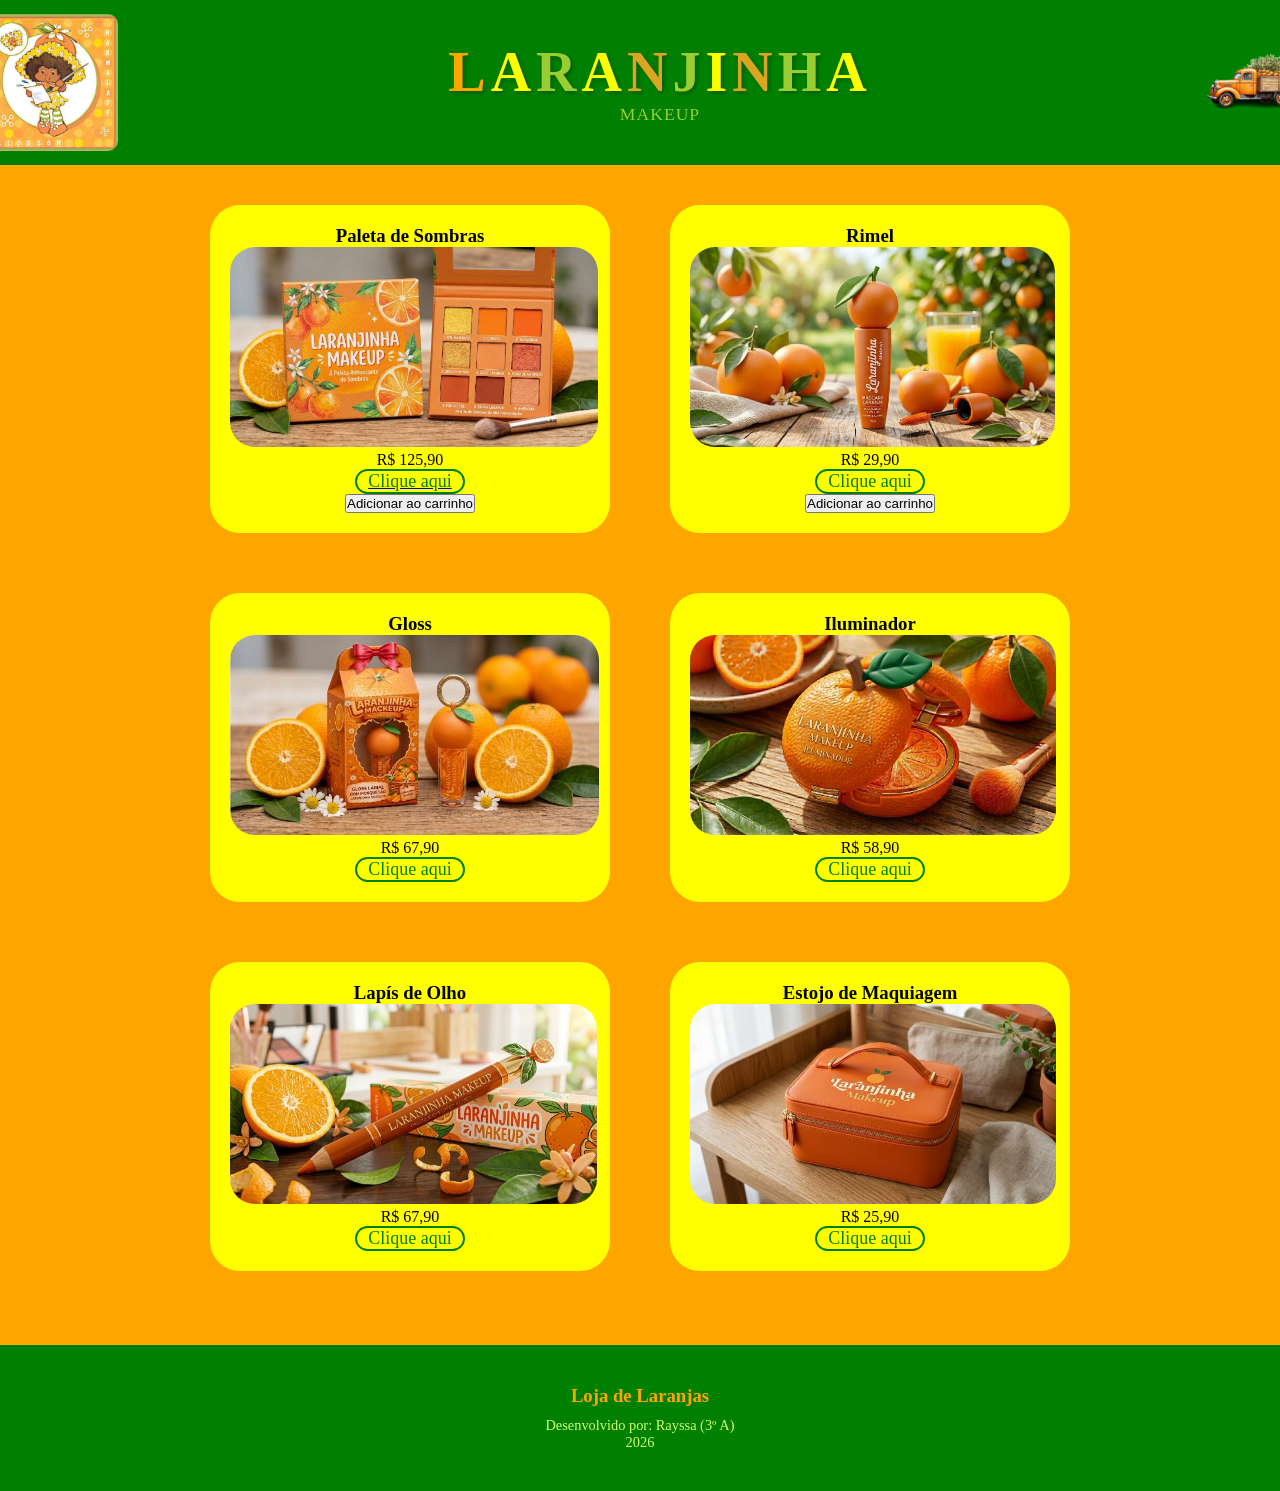
==== commit 1376a6f6: "Add files via upload" ====
--- a/index.html
+++ b/index.html
@@ -92,7 +92,7 @@
     <footer>
         <div class="footer-content">
             <h3>Loja de Laranjas</h3>
-            <p>Desenvolvido por: Rayssa (2º A)</p>
+            <p>Desenvolvido por: Rayssa (3º A)</p>
             <p>2026</p>
         </div>
     </footer>
--- a/style.css
+++ b/style.css
@@ -12,7 +12,7 @@
     display: flex;
     align-items: center;
     justify-content: center;
-    gap: 20px;
+    gap: 330px;
 }
 
 .logo{
